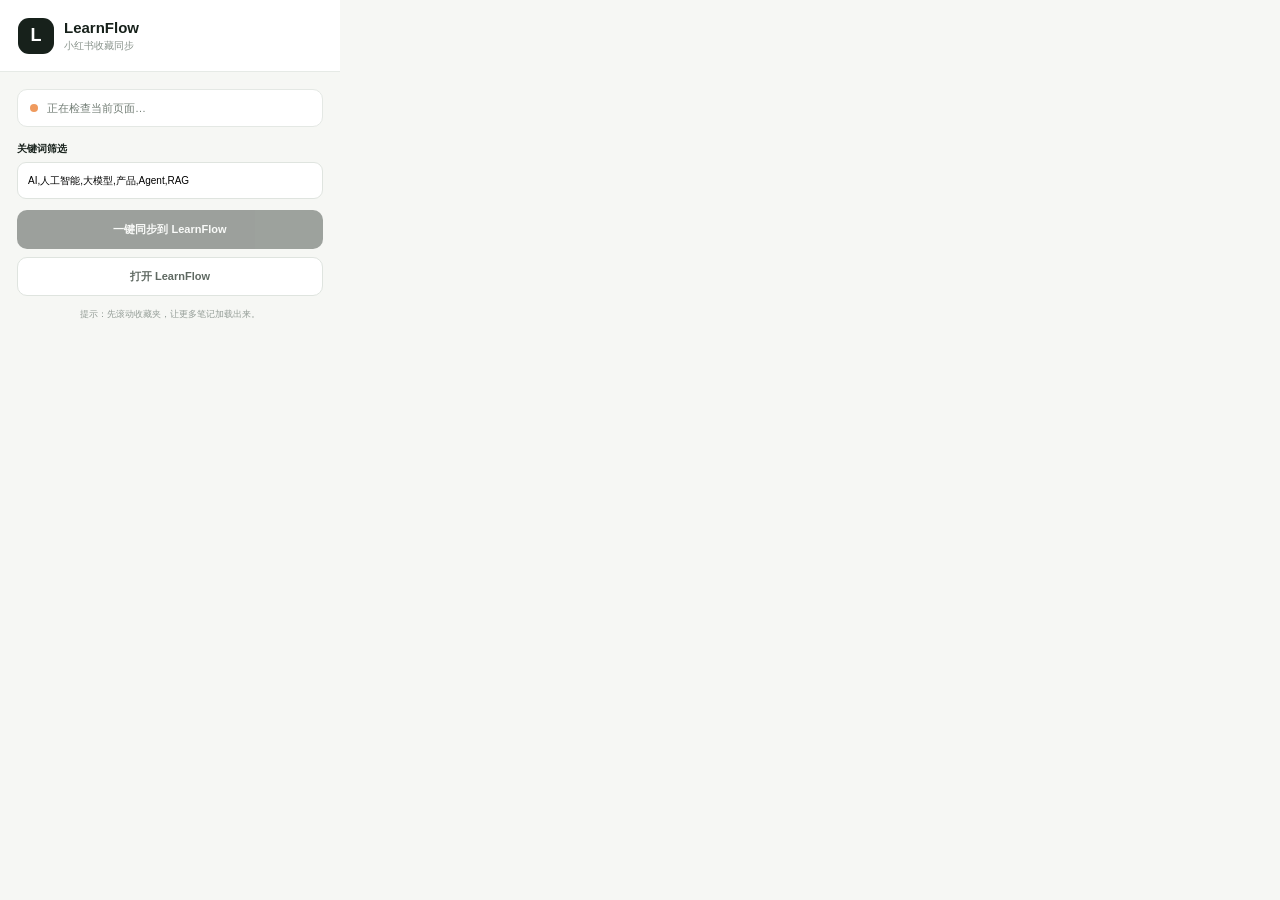
==== chrome-extension/popup.html @ cf66dfaa "feat: add Xiaohongshu collection sync Chrome extension" ====
<!doctype html>
<html lang="zh-CN">
<head><meta charset="UTF-8"><meta name="viewport" content="width=device-width,initial-scale=1"><link rel="stylesheet" href="popup.css"><title>LearnFlow 同步</title></head>
<body>
  <header><span class="logo">L</span><div><strong>LearnFlow</strong><small>小红书收藏同步</small></div></header>
  <main>
    <div class="status" id="status"><i></i><span>正在检查当前页面…</span></div>
    <section class="result" id="result" hidden><div><strong id="itemCount">0</strong><span>条已加载收藏</span></div><p>只会同步当前页面已加载的笔记，重复内容将自动跳过。</p></section>
    <label class="filter"><span>关键词筛选</span><input id="keywords" value="AI,人工智能,大模型,产品,Agent,RAG" placeholder="用逗号分隔；留空则全部同步"></label>
    <button id="syncBtn" disabled>一键同步到 LearnFlow</button>
    <button class="secondary" id="openLearnFlow">打开 LearnFlow</button>
    <p class="tip">提示：先滚动收藏夹，让更多笔记加载出来。</p>
  </main>
  <script src="popup.js"></script>
</body>
</html>
---- chrome-extension/popup.css ----
:root{font-family:Arial,"Microsoft YaHei",sans-serif;color:#17211b}*{box-sizing:border-box}body{width:340px;margin:0;background:#f6f7f4}header{height:72px;padding:16px 18px;background:#fff;border-bottom:1px solid #e6eae6;display:flex;align-items:center;gap:10px}.logo{width:36px;height:36px;border-radius:11px;background:#17211b;color:#fff;display:grid;place-items:center;font-weight:700;font-size:18px}header strong,header small{display:block}header strong{font-size:15px}header small{font-size:10px;color:#8a948d;margin-top:3px}main{padding:17px}.status{height:38px;border-radius:10px;background:#fff;border:1px solid #e4e8e4;display:flex;align-items:center;padding:0 12px;gap:9px;font-size:11px;color:#737e76}.status i{width:8px;height:8px;border-radius:50%;background:#ef9a5e}.status.ok i{background:#35aa78}.status.error i{background:#e65b5b}.result{margin-top:12px;background:#eeecff;border:1px solid #dfdaff;border-radius:12px;padding:14px}.result div{display:flex;align-items:end;gap:6px}.result strong{font-size:28px;color:#6758d5}.result span{font-size:10px;color:#716a8c;margin-bottom:4px}.result p{font-size:9px;line-height:1.5;color:#827b9e;margin:8px 0 0}.filter{display:block;margin:15px 0 11px}.filter span{display:block;font-size:10px;font-weight:700;margin-bottom:6px}.filter input{width:100%;height:37px;border:1px solid #dfe4df;border-radius:9px;padding:0 10px;font-size:10px;outline:none}button{width:100%;height:39px;border:0;border-radius:10px;background:#17211b;color:#fff;font-weight:700;font-size:11px;cursor:pointer}button:disabled{opacity:.4;cursor:not-allowed}.secondary{margin-top:8px;background:#fff;color:#5f6962;border:1px solid #dfe4df}.tip{text-align:center;color:#949d97;font-size:9px;margin:12px 0 0}
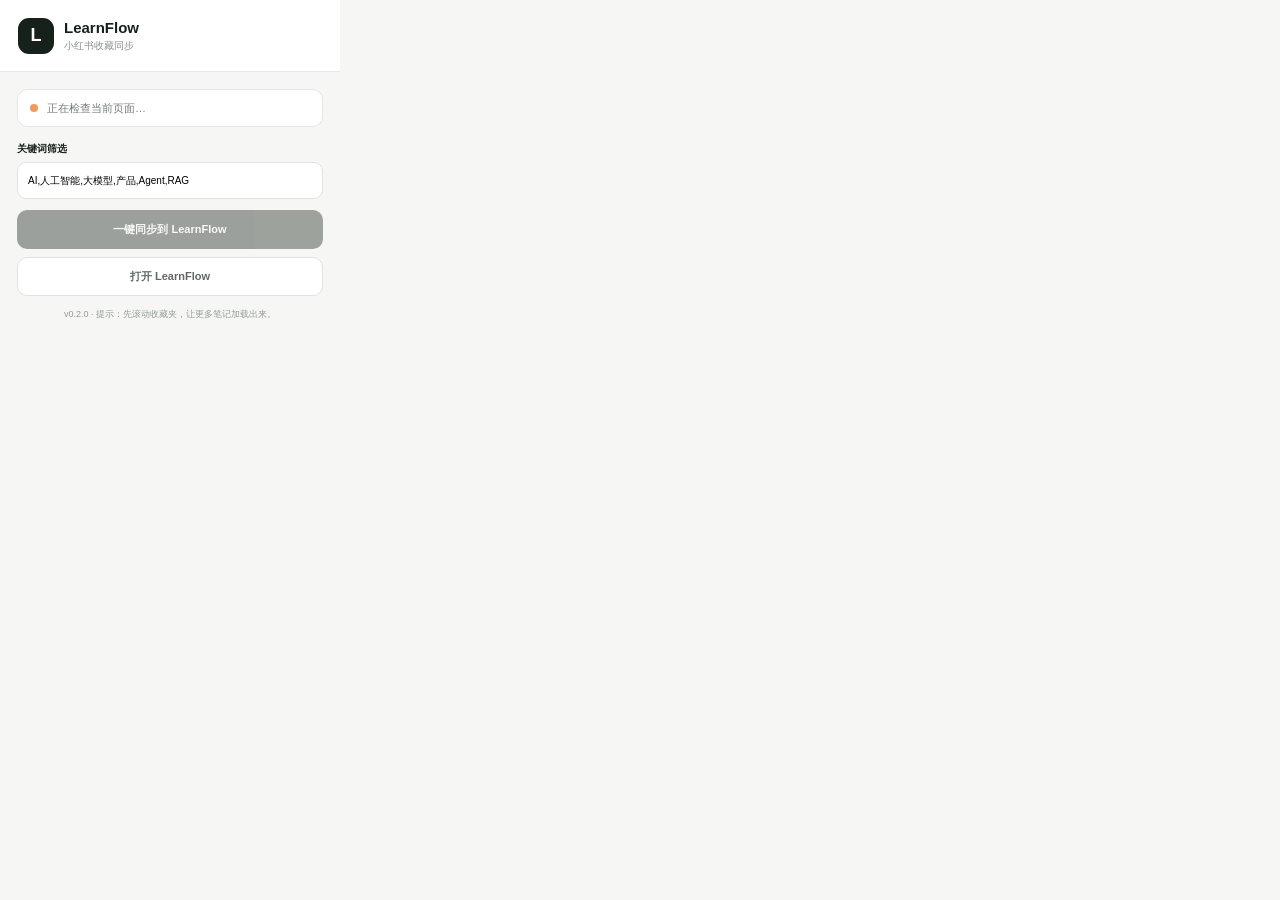
==== commit b5f51944: "fix: preserve Xiaohongshu access parameters and repair links" ====
--- a/chrome-extension/popup.html
+++ b/chrome-extension/popup.html
@@ -9,7 +9,7 @@
     <label class="filter"><span>关键词筛选</span><input id="keywords" value="AI,人工智能,大模型,产品,Agent,RAG" placeholder="用逗号分隔；留空则全部同步"></label>
     <button id="syncBtn" disabled>一键同步到 LearnFlow</button>
     <button class="secondary" id="openLearnFlow">打开 LearnFlow</button>
-    <p class="tip">提示：先滚动收藏夹，让更多笔记加载出来。</p>
+    <p class="tip">v0.2.0 · 提示：先滚动收藏夹，让更多笔记加载出来。</p>
   </main>
   <script src="popup.js"></script>
 </body>
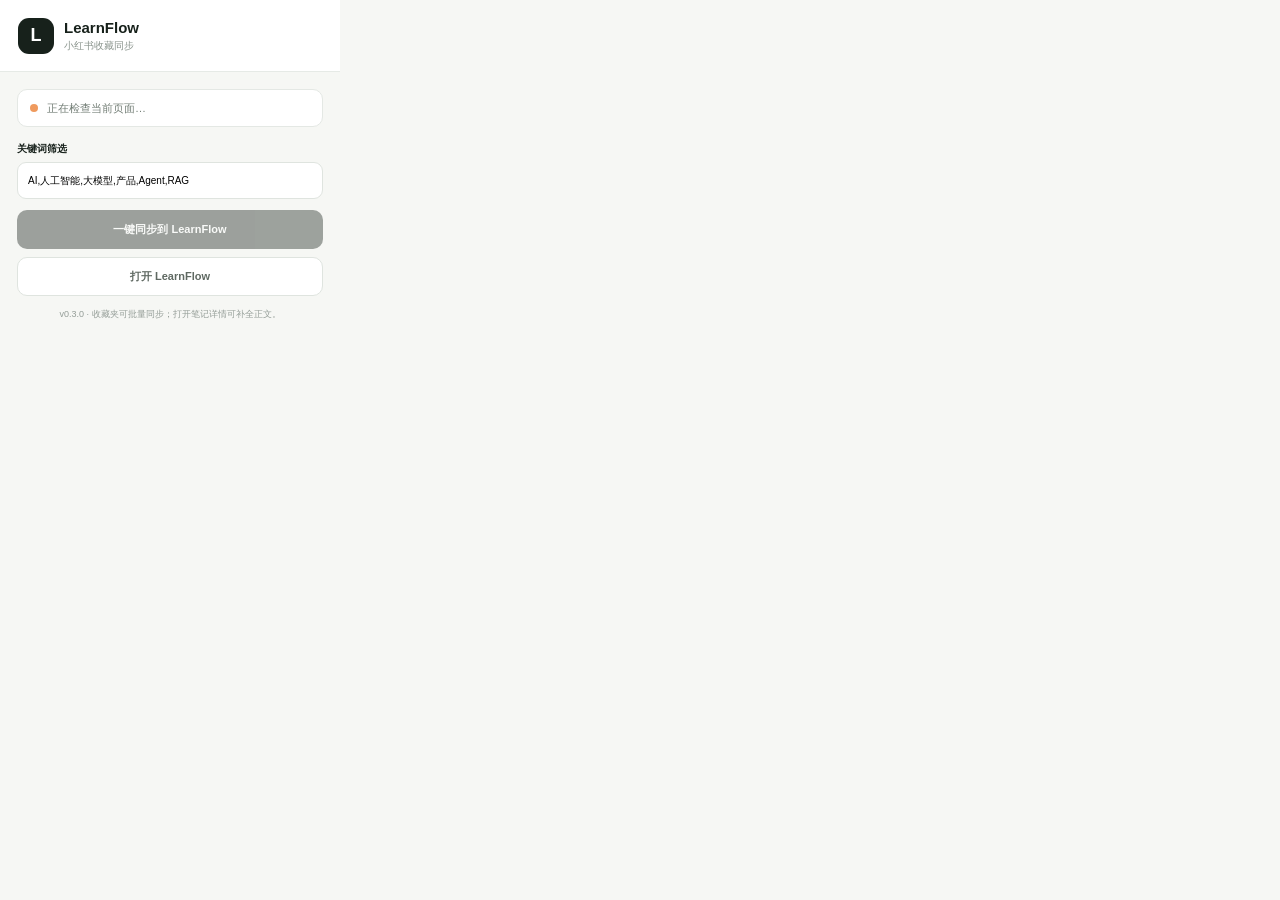
==== commit 4e84cad7: "feat: capture Xiaohongshu detail page content" ====
--- a/chrome-extension/popup.html
+++ b/chrome-extension/popup.html
@@ -9,7 +9,7 @@
     <label class="filter"><span>关键词筛选</span><input id="keywords" value="AI,人工智能,大模型,产品,Agent,RAG" placeholder="用逗号分隔；留空则全部同步"></label>
     <button id="syncBtn" disabled>一键同步到 LearnFlow</button>
     <button class="secondary" id="openLearnFlow">打开 LearnFlow</button>
-    <p class="tip">v0.2.0 · 提示：先滚动收藏夹，让更多笔记加载出来。</p>
+    <p class="tip">v0.3.0 · 收藏夹可批量同步；打开笔记详情可补全正文。</p>
   </main>
   <script src="popup.js"></script>
 </body>
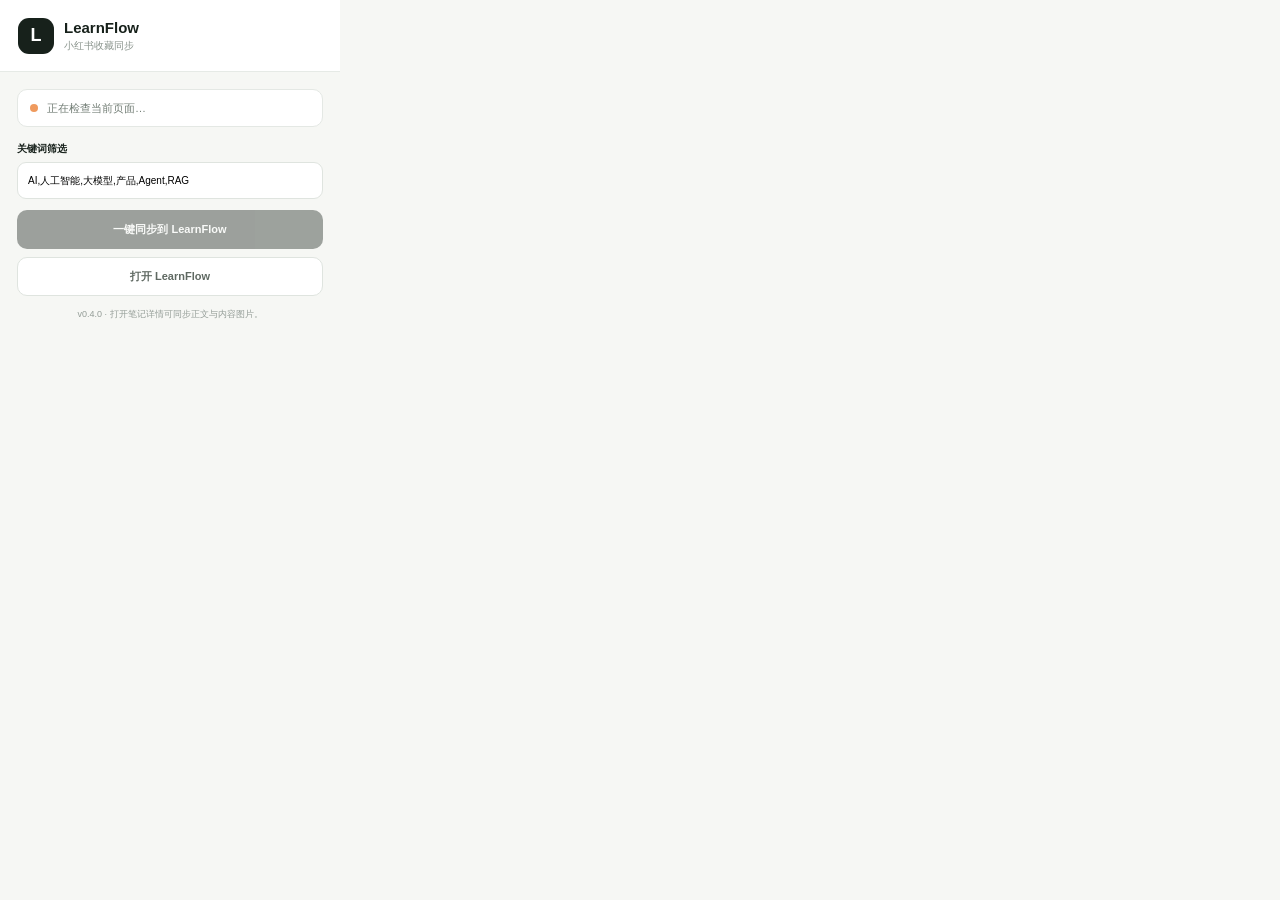
==== commit 25cda665: "feat: summarize Xiaohongshu text and images with vision" ====
--- a/chrome-extension/popup.html
+++ b/chrome-extension/popup.html
@@ -9,7 +9,7 @@
     <label class="filter"><span>关键词筛选</span><input id="keywords" value="AI,人工智能,大模型,产品,Agent,RAG" placeholder="用逗号分隔；留空则全部同步"></label>
     <button id="syncBtn" disabled>一键同步到 LearnFlow</button>
     <button class="secondary" id="openLearnFlow">打开 LearnFlow</button>
-    <p class="tip">v0.3.0 · 收藏夹可批量同步；打开笔记详情可补全正文。</p>
+    <p class="tip">v0.4.0 · 打开笔记详情可同步正文与内容图片。</p>
   </main>
   <script src="popup.js"></script>
 </body>
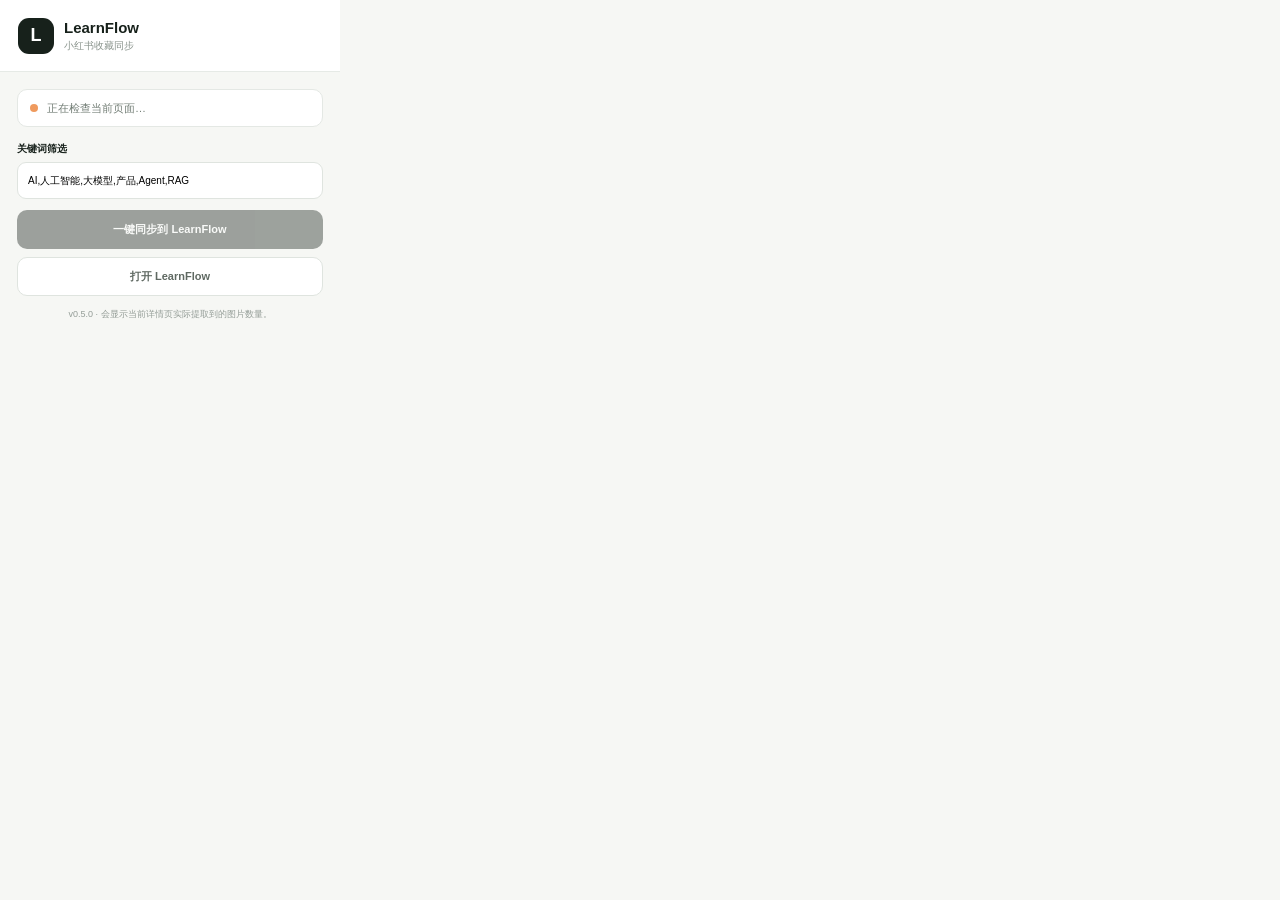
==== commit 000a393b: "fix: inline Xiaohongshu images for vision analysis" ====
--- a/chrome-extension/popup.html
+++ b/chrome-extension/popup.html
@@ -9,7 +9,7 @@
     <label class="filter"><span>关键词筛选</span><input id="keywords" value="AI,人工智能,大模型,产品,Agent,RAG" placeholder="用逗号分隔；留空则全部同步"></label>
     <button id="syncBtn" disabled>一键同步到 LearnFlow</button>
     <button class="secondary" id="openLearnFlow">打开 LearnFlow</button>
-    <p class="tip">v0.4.0 · 打开笔记详情可同步正文与内容图片。</p>
+    <p class="tip">v0.5.0 · 会显示当前详情页实际提取到的图片数量。</p>
   </main>
   <script src="popup.js"></script>
 </body>
